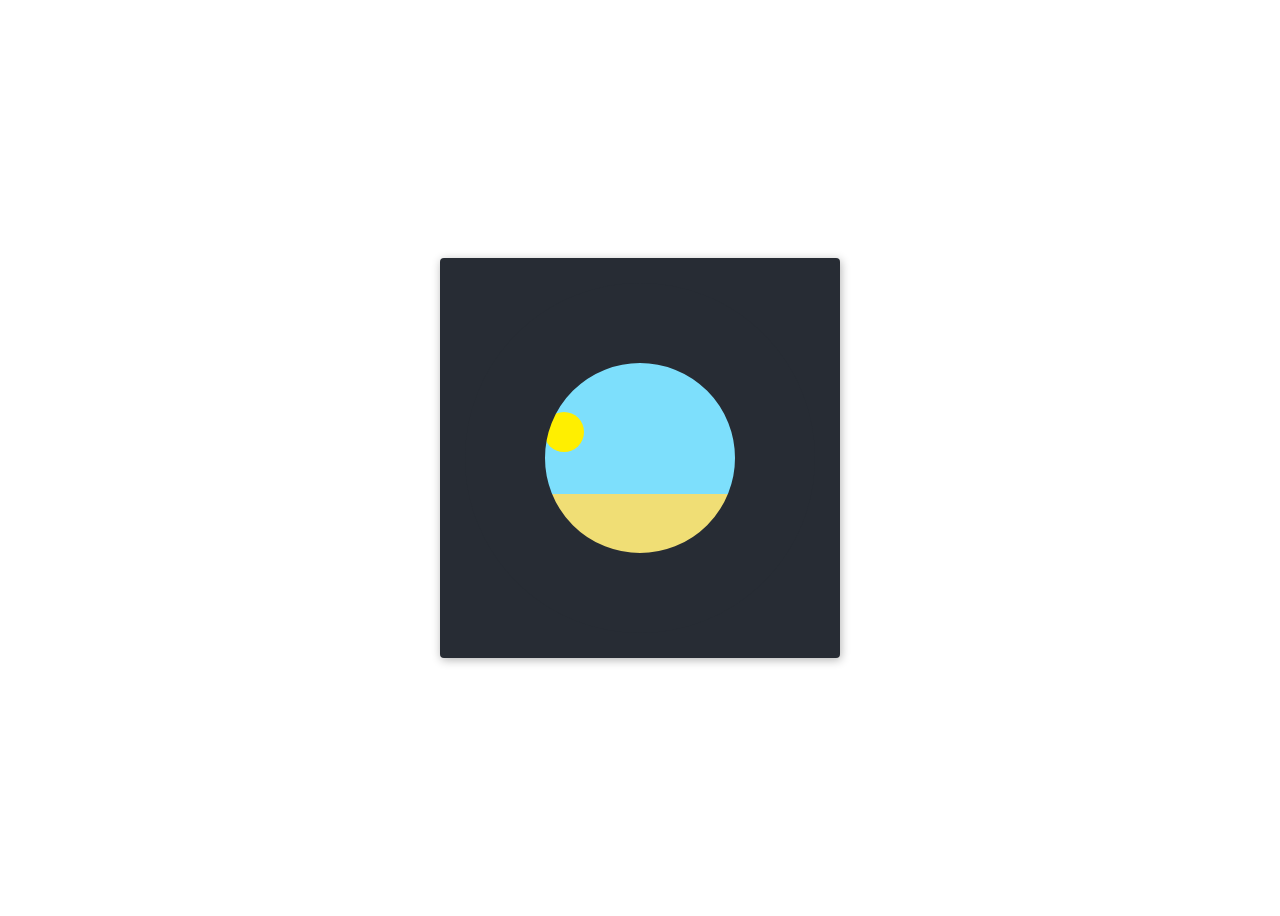
==== days/3-day-the-pyramide/index.html @ 7030606a "wip: day 3 challenge" ====
<!DOCTYPE html>
<html lang="en">
<head>
    <meta charset="UTF-8">
    <meta http-equiv="X-UA-Compatible" content="IE=edge">
    <meta name="viewport" content="width=device-width, initial-scale=1.0">
    <title>The Pyramide</title>
    <link rel="shortcut icon" href="../../src/img/favicon.ico">
    <link rel="stylesheet" href="./style.css">
</head>
<body class="display-flex">
    <main class="display-flex">
        <section>
            <div class="fake-border"></div>
            <div class="sun"></div>
            <div class="ground"></div>
        </section>
    </main>
</body>
</html>
---- days/3-day-the-pyramide/style.css ----
* {
    box-sizing: border-box;
}

body {
    height: 100vh;
    overflow: hidden
}

main {
    width: 25rem;
    height: 25rem;
    background-color: #272C34;
    border-radius: 4px;
    box-shadow: 1px 2px 10px 0px rgba(0,0,0,0.3);
    flex-direction: column;
    position: relative;
}

section {
    background-color: #7DDFFC;
    height: 12rem;
    width: 12rem;
    position: relative;
    border-radius: 50%;
}

.display-flex {
    display: flex;
    justify-content: center;
    align-items: center;
}

.fake-border {
    position: absolute;
    width: 350px;
    height: 350px;
    border-radius: 50%;
    border: solid 5rem #272C34;
    top: -79px;
    right: -79px;
    z-index: 5;
}

.sun {
    position: absolute;
    width: 2.5rem;
    height: 2.5rem;
    background-color: #FFEF00;
    border-radius: 50%;
    top: 50px
}

.ground {
    position: absolute;
    background-color: #F0DE75;
    height: 60px;
    width: 200px;
    bottom: 0;
    right: 0;
}
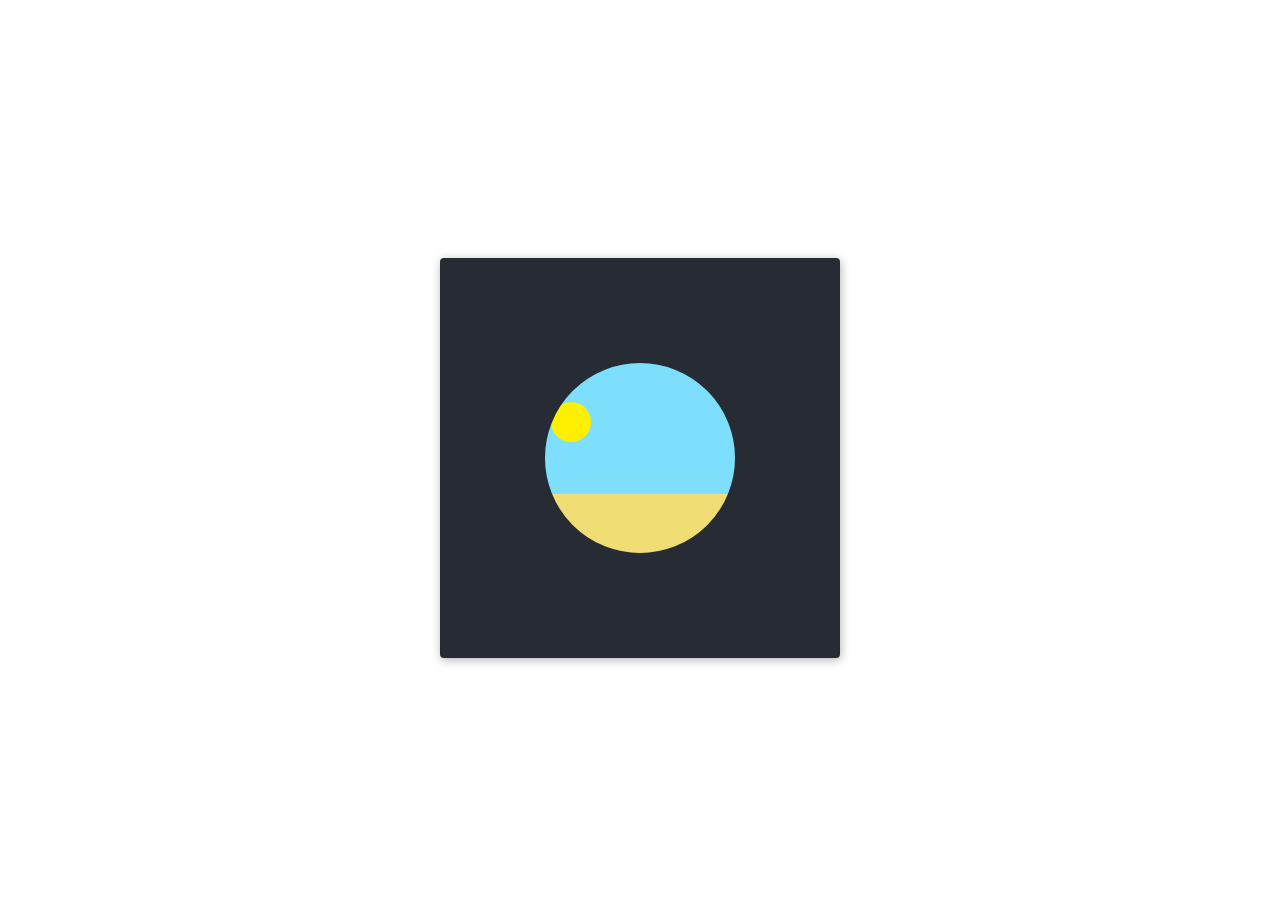
==== commit 131df1ab: "feat: day 3 done" ====
--- a/days/3-day-the-pyramide/index.html
+++ b/days/3-day-the-pyramide/index.html
@@ -4,7 +4,7 @@
     <meta charset="UTF-8">
     <meta http-equiv="X-UA-Compatible" content="IE=edge">
     <meta name="viewport" content="width=device-width, initial-scale=1.0">
-    <title>The Pyramide</title>
+    <title>The Pyramid</title>
     <link rel="shortcut icon" href="../../src/img/favicon.ico">
     <link rel="stylesheet" href="./style.css">
 </head>
@@ -12,8 +12,13 @@
     <main class="display-flex">
         <section>
             <div class="fake-border"></div>
-            <div class="sun"></div>
+            <div class="orbit">
+                <div class="sun"></div>
+            </div>
             <div class="ground"></div>
+            <div class="triangle pyramid"></div>
+            <div class="triangle pyramid-shadow"></div>
+            <div class="triangle pyramid-shadow-bottom"></div>
         </section>
     </main>
 </body>
--- a/days/3-day-the-pyramide/style.css
+++ b/days/3-day-the-pyramide/style.css
@@ -23,6 +23,7 @@
     width: 12rem;
     position: relative;
     border-radius: 50%;
+    animation: restart 3s infinite;
 }
 
 .display-flex {
@@ -42,13 +43,21 @@
     z-index: 5;
 }
 
+.orbit {
+    position: absolute;
+    top: 80px;
+    right: 85px;
+    animation: orbit 3s infinite;
+}
+
 .sun {
     position: absolute;
     width: 2.5rem;
     height: 2.5rem;
     background-color: #FFEF00;
     border-radius: 50%;
-    top: 50px
+    top: -40px;
+    left: -100px;
 }
 
 .ground {
@@ -58,4 +67,91 @@
     width: 200px;
     bottom: 0;
     right: 0;
+    z-index: 3;
+}
+
+.triangle {
+    position: absolute;
+    width: 0;
+    height: 0;
+}
+
+.pyramid {
+    border-left: 55px solid transparent;
+    border-right: 55px solid transparent;
+    top: 77px;
+    right: 40px;
+    animation: pyramid-change-color 3s infinite;
+}
+
+.pyramid-shadow {
+    border-top: 67px solid transparent;
+    top: 71px;
+    right: 46px;
+    transform: rotate(-13deg);
+    animation: pyramid-shadow-change-color 3s infinite;
+}
+
+.pyramid-shadow-bottom {
+    top: 132px;
+    right: 40px;
+    z-index: 4;
+    animation: pyramid-shadow-botom 3s infinite;
+}
+
+@keyframes orbit {
+    0% {
+        transform: rotate(0deg);
+    }
+    100% {
+        transform: rotate(160deg);
+    }
+}
+
+@keyframes restart {
+    70% {
+        opacity: 1;
+    }
+
+    100% {
+        opacity: 0;
+    }
+}
+
+@keyframes pyramid-change-color {
+    0% {
+        border-bottom: 55px solid #EDEDED;
+    }
+
+    100% {
+        border-bottom: 55px solid #838c9b;
+    }
+}
+
+@keyframes pyramid-shadow-change-color {
+    0% {
+        border-left: 42px solid #838c9b;
+    }
+
+    100% {
+        border-left: 42px solid #EDEDED;
+    }
+}
+
+@keyframes pyramid-shadow-botom {
+    0% {
+        border-left: 86px solid transparent;
+        border-right: 24px solid transparent;
+        border-top: 30px solid #BAAC5B;
+    }
+
+    50% {
+        border-top: 10px solid #BAAC5B;
+    }
+
+    100% {
+        border-left: 24px solid transparent;
+        border-right: 86px solid transparent;
+        border-top: 30px solid #BAAC5B;
+    }
 }